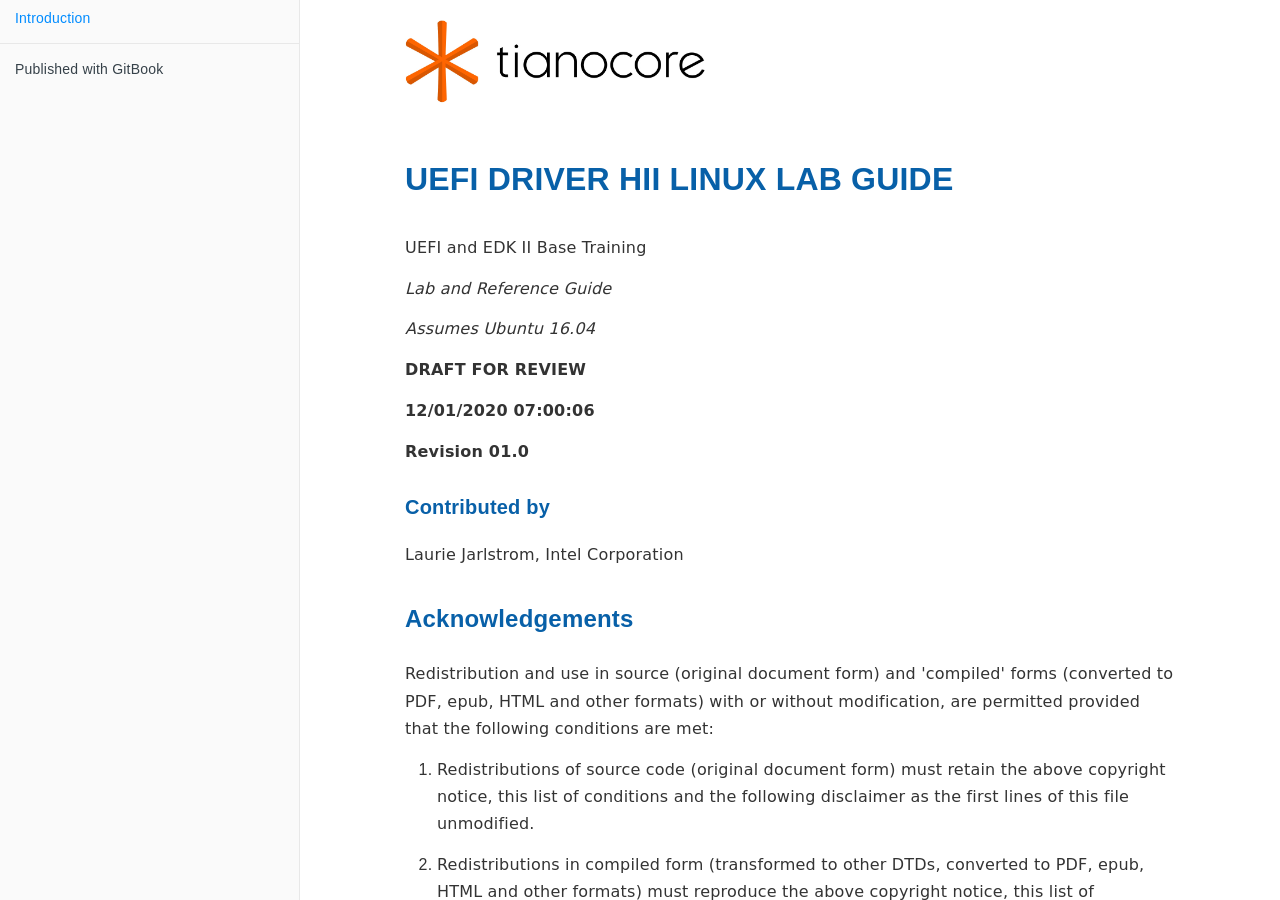
==== draft/index.html @ 70cbac17 "Updated by gitbook-action 2020-12-01 06:59:33" ====
<!DOCTYPE HTML>
<html lang="" >
    <head>
        <meta charset="UTF-8">
        <meta content="text/html; charset=utf-8" http-equiv="Content-Type">
        <title>Introduction · GitBook</title>
        <meta http-equiv="X-UA-Compatible" content="IE=edge" />
        <meta name="description" content="">
        <meta name="generator" content="GitBook 3.2.3">
        
        
        
    
    <link rel="stylesheet" href="gitbook/style.css">

    
            
                
                <link rel="stylesheet" href="gitbook/gitbook-plugin-highlight/website.css">
                
            
                
                <link rel="stylesheet" href="gitbook/gitbook-plugin-search/search.css">
                
            
                
                <link rel="stylesheet" href="gitbook/gitbook-plugin-fontsettings/website.css">
                
            
        

    

    
        
        <link rel="stylesheet" href="styles/website.css">
        
    
        
    
        
    
        
    
        
    
        
    

        
    
    
    <meta name="HandheldFriendly" content="true"/>
    <meta name="viewport" content="width=device-width, initial-scale=1, user-scalable=no">
    <meta name="apple-mobile-web-app-capable" content="yes">
    <meta name="apple-mobile-web-app-status-bar-style" content="black">
    <link rel="apple-touch-icon-precomposed" sizes="152x152" href="gitbook/images/apple-touch-icon-precomposed-152.png">
    <link rel="shortcut icon" href="gitbook/images/favicon.ico" type="image/x-icon">

    
    

    </head>
    <body>
        
<div class="book">
    <div class="book-summary">
        
            
            
                <nav role="navigation">
                


<ul class="summary">
    
    

    

    
        
        
    
        <li class="chapter active" data-level="1.1" data-path="./">
            
                <a href="./">
            
                    
                    Introduction
            
                </a>
            

            
        </li>
    

    

    <li class="divider"></li>

    <li>
        <a href="https://www.gitbook.com" target="blank" class="gitbook-link">
            Published with GitBook
        </a>
    </li>
</ul>


                </nav>
            
        
    </div>

    <div class="book-body">
        
            <div class="body-inner">
                
                    

<div class="book-header" role="navigation">
    

	
    <!-- Title -->
    <h1>
        <i class="fa fa-circle-o-notch fa-spin"></i>
        <a href="." >Introduction</a>
    </h1>
</div>
<div>
    <!-- 
    <img style="float:left; align:middle; height:2em" src="media/TianocoreTitlePageLogo.jpg"/>
     -->
    
      <h2>
        <div style="position:absolute;text-align:left">UEFI Driver HII Linux Lab Guide</div>
        <div style="position:absolute;width:100%;text-align:center">DRAFT </div>
        <div style="text-align:right">Revision 01.0</div>
      </h2>  
    
    <hr>
</div>




                    <div class="page-wrapper" tabindex="-1" role="main">
                        <div class="page-inner">
                            
                                <section class="normal markdown-section">
                                
                                <!--- @file
 README.md file for file UEFI_Driver_HII_Linux_Guide 

Copyright (c) 2018, Intel Corporation. All rights reserved.<BR>

Redistribution and use in source (original document form) and 'compiled'
forms (converted to PDF, epub, HTML and other formats) with or without
modification, are permitted provided that the following conditions are met:

1) Redistributions of source code (original document form) must retain the
above copyright notice, this list of conditions and the following
disclaimer as the first lines of this file unmodified.

2) Redistributions in compiled form (transformed to other DTDs, converted to
PDF, epub, HTML and other formats) must reproduce the above copyright
notice, this list of conditions and the following disclaimer in the
documentation and/or other materials provided with the distribution.

THIS DOCUMENTATION IS PROVIDED BY TIANOCORE PROJECT "AS IS" AND ANY EXPRESS OR
IMPLIED WARRANTIES, INCLUDING, BUT NOT LIMITED TO, THE IMPLIED WARRANTIES OF
MERCHANTABILITY AND FITNESS FOR A PARTICULAR PURPOSE ARE DISCLAIMED. IN NO
EVENT SHALL TIANOCORE PROJECT BE LIABLE FOR ANY DIRECT, INDIRECT, INCIDENTAL,
SPECIAL, EXEMPLARY, OR CONSEQUENTIAL DAMAGES (INCLUDING, BUT NOT LIMITED TO,
PROCUREMENT OF SUBSTITUTE GOODS OR SERVICES; LOSS OF USE, DATA, OR PROFITS;
OR BUSINESS INTERRUPTION) HOWEVER CAUSED AND ON ANY THEORY OF LIABILITY,
WHETHER IN CONTRACT, STRICT LIABILITY, OR TORT (INCLUDING NEGLIGENCE OR
OTHERWISE) ARISING IN ANY WAY OUT OF THE USE OF THIS DOCUMENTATION, EVEN IF
ADVISED OF THE POSSIBILITY OF SUCH DAMAGE.

-->
<p><img src="media/TianocoreTitlePageLogo.jpg" width="300"></p>
<h1 id="uefi-driver-hii-linux-lab-guide">UEFI Driver HII Linux Lab Guide </h1>
<!---
### UEFI Driver HII Linux Lab Guide
-->
<p>UEFI and EDK II Base Training</p>
<p><em>Lab and Reference Guide</em></p>
<p><em>Assumes Ubuntu 16.04</em></p>
<p><strong> DRAFT FOR REVIEW </strong></p>
<p><strong> 12/01/2020 07:00:06 </strong></p>
<p><strong> Revision 01.0 </strong></p>
<h4 id="contributed-by">Contributed by</h4>
<p>Laurie Jarlstrom, Intel Corporation</p>
<h3 id="acknowledgements">Acknowledgements</h3>
<p>Redistribution and use in source (original document form) and &apos;compiled&apos;
forms (converted to PDF, epub, HTML and other formats) with or without
modification, are permitted provided that the following conditions are met:</p>
<ol>
<li><p>Redistributions of source code (original document form) must retain the
above copyright notice, this list of conditions and the following
disclaimer as the first lines of this file unmodified.</p>
</li>
<li><p>Redistributions in compiled form (transformed to other DTDs, converted to
PDF, epub, HTML and other formats) must reproduce the above copyright
notice, this list of conditions and the following disclaimer in the
documentation and/or other materials provided with the distribution.</p>
</li>
</ol>
<p>THIS DOCUMENTATION IS PROVIDED BY TIANOCORE PROJECT &quot;AS IS&quot; AND ANY EXPRESS OR
IMPLIED WARRANTIES, INCLUDING, BUT NOT LIMITED TO, THE IMPLIED WARRANTIES OF
MERCHANTABILITY AND FITNESS FOR A PARTICULAR PURPOSE ARE DISCLAIMED. IN NO
EVENT SHALL TIANOCORE PROJECT BE LIABLE FOR ANY DIRECT, INDIRECT, INCIDENTAL,
SPECIAL, EXEMPLARY, OR CONSEQUENTIAL DAMAGES (INCLUDING, BUT NOT LIMITED TO,
PROCUREMENT OF SUBSTITUTE GOODS OR SERVICES; LOSS OF USE, DATA, OR PROFITS;
OR BUSINESS INTERRUPTION) HOWEVER CAUSED AND ON ANY THEORY OF LIABILITY,
WHETHER IN CONTRACT, STRICT LIABILITY, OR TORT (INCLUDING NEGLIGENCE OR
OTHERWISE) ARISING IN ANY WAY OUT OF THE USE OF THIS DOCUMENTATION, EVEN IF
ADVISED OF THE POSSIBILITY OF SUCH DAMAGE.</p>
<p>Copyright (c) 2018, Intel Corporation. All rights reserved.</p>
<h3 id="revision-history">Revision History</h3>
<table>
<thead>
<tr>
<th>Revision</th>
<th>Revision History</th>
<th>Date</th>
</tr>
</thead>
<tbody>
<tr>
<td>01.0</td>
<td>Initial release.</td>
<td>July 2018</td>
</tr>
</tbody>
</table>
<!--- end of README.md
-->
<h1 id="uefidriverhiilinuxlabguide">UEFI_Driver_HII_Linux_Lab_Guide</h1>

                                
                                </section>
                            
                        </div>
                    </div>
                    
                    

<div>
    <hr>
    
      <h2>
        <div style="position:absolute;text-align:left">UEFI Driver HII Linux Lab Guide</div>
        <div style="position:absolute;width:100%;text-align:center">DRAFT </div>
        <div style="text-align:right">Revision 01.0</div>
      </h2>  
    
</div>



                
            </div>

            
                
                
            
        
    </div>

    <script>
        var gitbook = gitbook || [];
        gitbook.push(function() {
            gitbook.page.hasChanged({"page":{"title":"Introduction","level":"1.1","depth":1,"dir":"ltr"},"config":{"gitbook":"*","theme":"default","variables":{"draft":"yes","title":"UEFI Driver HII Linux Lab Guide","version":"Revision 01.0"},"plugins":["puml-aleung"],"pluginsConfig":{"puml-aleung":{},"highlight":{},"search":{},"lunr":{"maxIndexSize":1000000,"ignoreSpecialCharacters":false},"sharing":{"facebook":true,"twitter":true,"google":false,"weibo":false,"instapaper":false,"vk":false,"all":["facebook","google","twitter","weibo","instapaper"]},"fontsettings":{"theme":"white","family":"sans","size":2},"theme-default":{"styles":{"website":"styles/website.css","pdf":"styles/pdf.css","epub":"styles/epub.css","mobi":"styles/mobi.css","ebook":"styles/ebook.css","print":"styles/print.css"},"showLevel":false}},"structure":{"langs":"LANGS.md","readme":"README.md","glossary":"GLOSSARY.md","summary":"SUMMARY.md"},"pdf":{"pageNumbers":true,"fontSize":12,"fontFamily":"Arial","paperSize":"a4","chapterMark":"pagebreak","pageBreaksBefore":"/","margin":{"right":62,"left":62,"top":56,"bottom":56}},"styles":{"website":"styles/website.css","pdf":"styles/pdf.css","epub":"styles/epub.css","mobi":"styles/mobi.css","ebook":"styles/ebook.css","print":"styles/print.css"}},"file":{"path":"README.md","mtime":"2020-12-01T06:59:34.692Z","type":"markdown"},"gitbook":{"version":"3.2.3","time":"2020-12-01T07:00:06.011Z"},"basePath":".","book":{"language":""}});
        });
    </script>
</div>

        
    <script src="gitbook/gitbook.js"></script>
    <script src="gitbook/theme.js"></script>
    
        
        <script src="gitbook/gitbook-plugin-search/search-engine.js"></script>
        
    
        
        <script src="gitbook/gitbook-plugin-search/search.js"></script>
        
    
        
        <script src="gitbook/gitbook-plugin-lunr/lunr.min.js"></script>
        
    
        
        <script src="gitbook/gitbook-plugin-lunr/search-lunr.js"></script>
        
    
        
        <script src="gitbook/gitbook-plugin-sharing/buttons.js"></script>
        
    
        
        <script src="gitbook/gitbook-plugin-fontsettings/fontsettings.js"></script>
        
    

    </body>
</html>
---- draft/gitbook/gitbook-plugin-highlight/website.css ----
.book .book-body .page-wrapper .page-inner section.normal pre,
.book .book-body .page-wrapper .page-inner section.normal code {
  /* http://jmblog.github.com/color-themes-for-google-code-highlightjs */
  /* Tomorrow Comment */
  /* Tomorrow Red */
  /* Tomorrow Orange */
  /* Tomorrow Yellow */
  /* Tomorrow Green */
  /* Tomorrow Aqua */
  /* Tomorrow Blue */
  /* Tomorrow Purple */
}
.book .book-body .page-wrapper .page-inner section.normal pre .hljs-comment,
.book .book-body .page-wrapper .page-inner section.normal code .hljs-comment,
.book .book-body .page-wrapper .page-inner section.normal pre .hljs-title,
.book .book-body .page-wrapper .page-inner section.normal code .hljs-title {
  color: #8e908c;
}
.book .book-body .page-wrapper .page-inner section.normal pre .hljs-variable,
.book .book-body .page-wrapper .page-inner section.normal code .hljs-variable,
.book .book-body .page-wrapper .page-inner section.normal pre .hljs-attribute,
.book .book-body .page-wrapper .page-inner section.normal code .hljs-attribute,
.book .book-body .page-wrapper .page-inner section.normal pre .hljs-tag,
.book .book-body .page-wrapper .page-inner section.normal code .hljs-tag,
.book .book-body .page-wrapper .page-inner section.normal pre .hljs-regexp,
.book .book-body .page-wrapper .page-inner section.normal code .hljs-regexp,
.book .book-body .page-wrapper .page-inner section.normal pre .hljs-deletion,
.book .book-body .page-wrapper .page-inner section.normal code .hljs-deletion,
.book .book-body .page-wrapper .page-inner section.normal pre .ruby .hljs-constant,
.book .book-body .page-wrapper .page-inner section.normal code .ruby .hljs-constant,
.book .book-body .page-wrapper .page-inner section.normal pre .xml .hljs-tag .hljs-title,
.book .book-body .page-wrapper .page-inner section.normal code .xml .hljs-tag .hljs-title,
.book .book-body .page-wrapper .page-inner section.normal pre .xml .hljs-pi,
.book .book-body .page-wrapper .page-inner section.normal code .xml .hljs-pi,
.book .book-body .page-wrapper .page-inner section.normal pre .xml .hljs-doctype,
.book .book-body .page-wrapper .page-inner section.normal code .xml .hljs-doctype,
.book .book-body .page-wrapper .page-inner section.normal pre .html .hljs-doctype,
.book .book-body .page-wrapper .page-inner section.normal code .html .hljs-doctype,
.book .book-body .page-wrapper .page-inner section.normal pre .css .hljs-id,
.book .book-body .page-wrapper .page-inner section.normal code .css .hljs-id,
.book .book-body .page-wrapper .page-inner section.normal pre .css .hljs-class,
.book .book-body .page-wrapper .page-inner section.normal code .css .hljs-class,
.book .book-body .page-wrapper .page-inner section.normal pre .css .hljs-pseudo,
.book .book-body .page-wrapper .page-inner section.normal code .css .hljs-pseudo {
  color: #c82829;
}
.book .book-body .page-wrapper .page-inner section.normal pre .hljs-number,
.book .book-body .page-wrapper .page-inner section.normal code .hljs-number,
.book .book-body .page-wrapper .page-inner section.normal pre .hljs-preprocessor,
.book .book-body .page-wrapper .page-inner section.normal code .hljs-preprocessor,
.book .book-body .page-wrapper .page-inner section.normal pre .hljs-pragma,
.book .book-body .page-wrapper .page-inner section.normal code .hljs-pragma,
.book .book-body .page-wrapper .page-inner section.normal pre .hljs-built_in,
.book .book-body .page-wrapper .page-inner section.normal code .hljs-built_in,
.book .book-body .page-wrapper .page-inner section.normal pre .hljs-literal,
.book .book-body .page-wrapper .page-inner section.normal code .hljs-literal,
.book .book-body .page-wrapper .page-inner section.normal pre .hljs-params,
.book .book-body .page-wrapper .page-inner section.normal code .hljs-params,
.book .book-body .page-wrapper .page-inner section.normal pre .hljs-constant,
.book .book-body .page-wrapper .page-inner section.normal code .hljs-constant {
  color: #f5871f;
}
.book .book-body .page-wrapper .page-inner section.normal pre .ruby .hljs-class .hljs-title,
.book .book-body .page-wrapper .page-inner section.normal code .ruby .hljs-class .hljs-title,
.book .book-body .page-wrapper .page-inner section.normal pre .css .hljs-rules .hljs-attribute,
.book .book-body .page-wrapper .page-inner section.normal code .css .hljs-rules .hljs-attribute {
  color: #eab700;
}
.book .book-body .page-wrapper .page-inner section.normal pre .hljs-string,
.book .book-body .page-wrapper .page-inner section.normal code .hljs-string,
.book .book-body .page-wrapper .page-inner section.normal pre .hljs-value,
.book .book-body .page-wrapper .page-inner section.normal code .hljs-value,
.book .book-body .page-wrapper .page-inner section.normal pre .hljs-inheritance,
.book .book-body .page-wrapper .page-inner section.normal code .hljs-inheritance,
.book .book-body .page-wrapper .page-inner section.normal pre .hljs-header,
.book .book-body .page-wrapper .page-inner section.normal code .hljs-header,
.book .book-body .page-wrapper .page-inner section.normal pre .hljs-addition,
.book .book-body .page-wrapper .page-inner section.normal code .hljs-addition,
.book .book-body .page-wrapper .page-inner section.normal pre .ruby .hljs-symbol,
.book .book-body .page-wrapper .page-inner section.normal code .ruby .hljs-symbol,
.book .book-body .page-wrapper .page-inner section.normal pre .xml .hljs-cdata,
.book .book-body .page-wrapper .page-inner section.normal code .xml .hljs-cdata {
  color: #718c00;
}
.book .book-body .page-wrapper .page-inner section.normal pre .css .hljs-hexcolor,
.book .book-body .page-wrapper .page-inner section.normal code .css .hljs-hexcolor {
  color: #3e999f;
}
.book .book-body .page-wrapper .page-inner section.normal pre .hljs-function,
.book .book-body .page-wrapper .page-inner section.normal code .hljs-function,
.book .book-body .page-wrapper .page-inner section.normal pre .python .hljs-decorator,
.book .book-body .page-wrapper .page-inner section.normal code .python .hljs-decorator,
.book .book-body .page-wrapper .page-inner section.normal pre .python .hljs-title,
.book .book-body .page-wrapper .page-inner section.normal code .python .hljs-title,
.book .book-body .page-wrapper .page-inner section.normal pre .ruby .hljs-function .hljs-title,
.book .book-body .page-wrapper .page-inner section.normal code .ruby .hljs-function .hljs-title,
.book .book-body .page-wrapper .page-inner section.normal pre .ruby .hljs-title .hljs-keyword,
.book .book-body .page-wrapper .page-inner section.normal code .ruby .hljs-title .hljs-keyword,
.book .book-body .page-wrapper .page-inner section.normal pre .perl .hljs-sub,
.book .book-body .page-wrapper .page-inner section.normal code .perl .hljs-sub,
.book .book-body .page-wrapper .page-inner section.normal pre .javascript .hljs-title,
.book .book-body .page-wrapper .page-inner section.normal code .javascript .hljs-title,
.book .book-body .page-wrapper .page-inner section.normal pre .coffeescript .hljs-title,
.book .book-body .page-wrapper .page-inner section.normal code .coffeescript .hljs-title {
  color: #4271ae;
}
.book .book-body .page-wrapper .page-inner section.normal pre .hljs-keyword,
.book .book-body .page-wrapper .page-inner section.normal code .hljs-keyword,
.book .book-body .page-wrapper .page-inner section.normal pre .javascript .hljs-function,
.book .book-body .page-wrapper .page-inner section.normal code .javascript .hljs-function {
  color: #8959a8;
}
.book .book-body .page-wrapper .page-inner section.normal pre .hljs,
.book .book-body .page-wrapper .page-inner section.normal code .hljs {
  display: block;
  background: white;
  color: #4d4d4c;
  padding: 0.5em;
}
.book .book-body .page-wrapper .page-inner section.normal pre .coffeescript .javascript,
.book .book-body .page-wrapper .page-inner section.normal code .coffeescript .javascript,
.book .book-body .page-wrapper .page-inner section.normal pre .javascript .xml,
.book .book-body .page-wrapper .page-inner section.normal code .javascript .xml,
.book .book-body .page-wrapper .page-inner section.normal pre .tex .hljs-formula,
.book .book-body .page-wrapper .page-inner section.normal code .tex .hljs-formula,
.book .book-body .page-wrapper .page-inner section.normal pre .xml .javascript,
.book .book-body .page-wrapper .page-inner section.normal code .xml .javascript,
.book .book-body .page-wrapper .page-inner section.normal pre .xml .vbscript,
.book .book-body .page-wrapper .page-inner section.normal code .xml .vbscript,
.book .book-body .page-wrapper .page-inner section.normal pre .xml .css,
.book .book-body .page-wrapper .page-inner section.normal code .xml .css,
.book .book-body .page-wrapper .page-inner section.normal pre .xml .hljs-cdata,
.book .book-body .page-wrapper .page-inner section.normal code .xml .hljs-cdata {
  opacity: 0.5;
}
.book.color-theme-1 .book-body .page-wrapper .page-inner section.normal pre,
.book.color-theme-1 .book-body .page-wrapper .page-inner section.normal code {
  /*

Orginal Style from ethanschoonover.com/solarized (c) Jeremy Hull <sourdrums@gmail.com>

*/
  /* Solarized Green */
  /* Solarized Cyan */
  /* Solarized Blue */
  /* Solarized Yellow */
  /* Solarized Orange */
  /* Solarized Red */
  /* Solarized Violet */
}
.book.color-theme-1 .book-body .page-wrapper .page-inner section.normal pre .hljs,
.book.color-theme-1 .book-body .page-wrapper .page-inner section.normal code .hljs {
  display: block;
  padding: 0.5em;
  background: #fdf6e3;
  color: #657b83;
}
.book.color-theme-1 .book-body .page-wrapper .page-inner section.normal pre .hljs-comment,
.book.color-theme-1 .book-body .page-wrapper .page-inner section.normal code .hljs-comment,
.book.color-theme-1 .book-body .page-wrapper .page-inner section.normal pre .hljs-template_comment,
.book.color-theme-1 .book-body .page-wrapper .page-inner section.normal code .hljs-template_comment,
.book.color-theme-1 .book-body .page-wrapper .page-inner section.normal pre .diff .hljs-header,
.book.color-theme-1 .book-body .page-wrapper .page-inner section.normal code .diff .hljs-header,
.book.color-theme-1 .book-body .page-wrapper .page-inner section.normal pre .hljs-doctype,
.book.color-theme-1 .book-body .page-wrapper .page-inner section.normal code .hljs-doctype,
.book.color-theme-1 .book-body .page-wrapper .page-inner section.normal pre .hljs-pi,
.book.color-theme-1 .book-body .page-wrapper .page-inner section.normal code .hljs-pi,
.book.color-theme-1 .book-body .page-wrapper .page-inner section.normal pre .lisp .hljs-string,
.book.color-theme-1 .book-body .page-wrapper .page-inner section.normal code .lisp .hljs-string,
.book.color-theme-1 .book-body .page-wrapper .page-inner section.normal pre .hljs-javadoc,
.book.color-theme-1 .book-body .page-wrapper .page-inner section.normal code .hljs-javadoc {
  color: #93a1a1;
}
.book.color-theme-1 .book-body .page-wrapper .page-inner section.normal pre .hljs-keyword,
.book.color-theme-1 .book-body .page-wrapper .page-inner section.normal code .hljs-keyword,
.book.color-theme-1 .book-body .page-wrapper .page-inner section.normal pre .hljs-winutils,
.book.color-theme-1 .book-body .page-wrapper .page-inner section.normal code .hljs-winutils,
.book.color-theme-1 .book-body .page-wrapper .page-inner section.normal pre .method,
.book.color-theme-1 .book-body .page-wrapper .page-inner section.normal code .method,
.book.color-theme-1 .book-body .page-wrapper .page-inner section.normal pre .hljs-addition,
.book.color-theme-1 .book-body .page-wrapper .page-inner section.normal code .hljs-addition,
.book.color-theme-1 .book-body .page-wrapper .page-inner section.normal pre .css .hljs-tag,
.book.color-theme-1 .book-body .page-wrapper .page-inner section.normal code .css .hljs-tag,
.book.color-theme-1 .book-body .page-wrapper .page-inner section.normal pre .hljs-request,
.book.color-theme-1 .book-body .page-wrapper .page-inner section.normal code .hljs-request,
.book.color-theme-1 .book-body .page-wrapper .page-inner section.normal pre .hljs-status,
.book.color-theme-1 .book-body .page-wrapper .page-inner section.normal code .hljs-status,
.book.color-theme-1 .book-body .page-wrapper .page-inner section.normal pre .nginx .hljs-title,
.book.color-theme-1 .book-body .page-wrapper .page-inner section.normal code .nginx .hljs-title {
  color: #859900;
}
.book.color-theme-1 .book-body .page-wrapper .page-inner section.normal pre .hljs-number,
.book.color-theme-1 .book-body .page-wrapper .page-inner section.normal code .hljs-number,
.book.color-theme-1 .book-body .page-wrapper .page-inner section.normal pre .hljs-command,
.book.color-theme-1 .book-body .page-wrapper .page-inner section.normal code .hljs-command,
.book.color-theme-1 .book-body .page-wrapper .page-inner section.normal pre .hljs-string,
.book.color-theme-1 .book-body .page-wrapper .page-inner section.normal code .hljs-string,
.book.color-theme-1 .book-body .page-wrapper .page-inner section.normal pre .hljs-tag .hljs-value,
.book.color-theme-1 .book-body .page-wrapper .page-inner section.normal code .hljs-tag .hljs-value,
.book.color-theme-1 .book-body .page-wrapper .page-inner section.normal pre .hljs-rules .hljs-value,
.book.color-theme-1 .book-body .page-wrapper .page-inner section.normal code .hljs-rules .hljs-value,
.book.color-theme-1 .book-body .page-wrapper .page-inner section.normal pre .hljs-phpdoc,
.book.color-theme-1 .book-body .page-wrapper .page-inner section.normal code .hljs-phpdoc,
.book.color-theme-1 .book-body .page-wrapper .page-inner section.normal pre .tex .hljs-formula,
.book.color-theme-1 .book-body .page-wrapper .page-inner section.normal code .tex .hljs-formula,
.book.color-theme-1 .book-body .page-wrapper .page-inner section.normal pre .hljs-regexp,
.book.color-theme-1 .book-body .page-wrapper .page-inner section.normal code .hljs-regexp,
.book.color-theme-1 .book-body .page-wrapper .page-inner section.normal pre .hljs-hexcolor,
.book.color-theme-1 .book-body .page-wrapper .page-inner section.normal code .hljs-hexcolor,
.book.color-theme-1 .book-body .page-wrapper .page-inner section.normal pre .hljs-link_url,
.book.color-theme-1 .book-body .page-wrapper .page-inner section.normal code .hljs-link_url {
  color: #2aa198;
}
.book.color-theme-1 .book-body .page-wrapper .page-inner section.normal pre .hljs-title,
.book.color-theme-1 .book-body .page-wrapper .page-inner section.normal code .hljs-title,
.book.color-theme-1 .book-body .page-wrapper .page-inner section.normal pre .hljs-localvars,
.book.color-theme-1 .book-body .page-wrapper .page-inner section.normal code .hljs-localvars,
.book.color-theme-1 .book-body .page-wrapper .page-inner section.normal pre .hljs-chunk,
.book.color-theme-1 .book-body .page-wrapper .page-inner section.normal code .hljs-chunk,
.book.color-theme-1 .book-body .page-wrapper .page-inner section.normal pre .hljs-decorator,
.book.color-theme-1 .book-body .page-wrapper .page-inner section.normal code .hljs-decorator,
.book.color-theme-1 .book-body .page-wrapper .page-inner section.normal pre .hljs-built_in,
.book.color-theme-1 .book-body .page-wrapper .page-inner section.normal code .hljs-built_in,
.book.color-theme-1 .book-body .page-wrapper .page-inner section.normal pre .hljs-identifier,
.book.color-theme-1 .book-body .page-wrapper .page-inner section.normal code .hljs-identifier,
.book.color-theme-1 .book-body .page-wrapper .page-inner section.normal pre .vhdl .hljs-literal,
.book.color-theme-1 .book-body .page-wrapper .page-inner section.normal code .vhdl .hljs-literal,
.book.color-theme-1 .book-body .page-wrapper .page-inner section.normal pre .hljs-id,
.book.color-theme-1 .book-body .page-wrapper .page-inner section.normal code .hljs-id,
.book.color-theme-1 .book-body .page-wrapper .page-inner section.normal pre .css .hljs-function,
.book.color-theme-1 .book-body .page-wrapper .page-inner section.normal code .css .hljs-function {
  color: #268bd2;
}
.book.color-theme-1 .book-body .page-wrapper .page-inner section.normal pre .hljs-attribute,
.book.color-theme-1 .book-body .page-wrapper .page-inner section.normal code .hljs-attribute,
.book.color-theme-1 .book-body .page-wrapper .page-inner section.normal pre .hljs-variable,
.book.color-theme-1 .book-body .page-wrapper .page-inner section.normal code .hljs-variable,
.book.color-theme-1 .book-body .page-wrapper .page-inner section.normal pre .lisp .hljs-body,
.book.color-theme-1 .book-body .page-wrapper .page-inner section.normal code .lisp .hljs-body,
.book.color-theme-1 .book-body .page-wrapper .page-inner section.normal pre .smalltalk .hljs-number,
.book.color-theme-1 .book-body .page-wrapper .page-inner section.normal code .smalltalk .hljs-number,
.book.color-theme-1 .book-body .page-wrapper .page-inner section.normal pre .hljs-constant,
.book.color-theme-1 .book-body .page-wrapper .page-inner section.normal code .hljs-constant,
.book.color-theme-1 .book-body .page-wrapper .page-inner section.normal pre .hljs-class .hljs-title,
.book.color-theme-1 .book-body .page-wrapper .page-inner section.normal code .hljs-class .hljs-title,
.book.color-theme-1 .book-body .page-wrapper .page-inner section.normal pre .hljs-parent,
.book.color-theme-1 .book-body .page-wrapper .page-inner section.normal code .hljs-parent,
.book.color-theme-1 .book-body .page-wrapper .page-inner section.normal pre .haskell .hljs-type,
.book.color-theme-1 .book-body .page-wrapper .page-inner section.normal code .haskell .hljs-type,
.book.color-theme-1 .book-body .page-wrapper .page-inner section.normal pre .hljs-link_reference,
.book.color-theme-1 .book-body .page-wrapper .page-inner section.normal code .hljs-link_reference {
  color: #b58900;
}
.book.color-theme-1 .book-body .page-wrapper .page-inner section.normal pre .hljs-preprocessor,
.book.color-theme-1 .book-body .page-wrapper .page-inner section.normal code .hljs-preprocessor,
.book.color-theme-1 .book-body .page-wrapper .page-inner section.normal pre .hljs-preprocessor .hljs-keyword,
.book.color-theme-1 .book-body .page-wrapper .page-inner section.normal code .hljs-preprocessor .hljs-keyword,
.book.color-theme-1 .book-body .page-wrapper .page-inner section.normal pre .hljs-pragma,
.book.color-theme-1 .book-body .page-wrapper .page-inner section.normal code .hljs-pragma,
.book.color-theme-1 .book-body .page-wrapper .page-inner section.normal pre .hljs-shebang,
.book.color-theme-1 .book-body .page-wrapper .page-inner section.normal code .hljs-shebang,
.book.color-theme-1 .book-body .page-wrapper .page-inner section.normal pre .hljs-symbol,
.book.color-theme-1 .book-body .page-wrapper .page-inner section.normal code .hljs-symbol,
.book.color-theme-1 .book-body .page-wrapper .page-inner section.normal pre .hljs-symbol .hljs-string,
.book.color-theme-1 .book-body .page-wrapper .page-inner section.normal code .hljs-symbol .hljs-string,
.book.color-theme-1 .book-body .page-wrapper .page-inner section.normal pre .diff .hljs-change,
.book.color-theme-1 .book-body .page-wrapper .page-inner section.normal code .diff .hljs-change,
.book.color-theme-1 .book-body .page-wrapper .page-inner section.normal pre .hljs-special,
.book.color-theme-1 .book-body .page-wrapper .page-inner section.normal code .hljs-special,
.book.color-theme-1 .book-body .page-wrapper .page-inner section.normal pre .hljs-attr_selector,
.book.color-theme-1 .book-body .page-wrapper .page-inner section.normal code .hljs-attr_selector,
.book.color-theme-1 .book-body .page-wrapper .page-inner section.normal pre .hljs-subst,
.book.color-theme-1 .book-body .page-wrapper .page-inner section.normal code .hljs-subst,
.book.color-theme-1 .book-body .page-wrapper .page-inner section.normal pre .hljs-cdata,
.book.color-theme-1 .book-body .page-wrapper .page-inner section.normal code .hljs-cdata,
.book.color-theme-1 .book-body .page-wrapper .page-inner section.normal pre .clojure .hljs-title,
.book.color-theme-1 .book-body .page-wrapper .page-inner section.normal code .clojure .hljs-title,
.book.color-theme-1 .book-body .page-wrapper .page-inner section.normal pre .css .hljs-pseudo,
.book.color-theme-1 .book-body .page-wrapper .page-inner section.normal code .css .hljs-pseudo,
.book.color-theme-1 .book-body .page-wrapper .page-inner section.normal pre .hljs-header,
.book.color-theme-1 .book-body .page-wrapper .page-inner section.normal code .hljs-header {
  color: #cb4b16;
}
.book.color-theme-1 .book-body .page-wrapper .page-inner section.normal pre .hljs-deletion,
.book.color-theme-1 .book-body .page-wrapper .page-inner section.normal code .hljs-deletion,
.book.color-theme-1 .book-body .page-wrapper .page-inner section.normal pre .hljs-important,
.book.color-theme-1 .book-body .page-wrapper .page-inner section.normal code .hljs-important {
  color: #dc322f;
}
.book.color-theme-1 .book-body .page-wrapper .page-inner section.normal pre .hljs-link_label,
.book.color-theme-1 .book-body .page-wrapper .page-inner section.normal code .hljs-link_label {
  color: #6c71c4;
}
.book.color-theme-1 .book-body .page-wrapper .page-inner section.normal pre .tex .hljs-formula,
.book.color-theme-1 .book-body .page-wrapper .page-inner section.normal code .tex .hljs-formula {
  background: #eee8d5;
}
.book.color-theme-2 .book-body .page-wrapper .page-inner section.normal pre,
.book.color-theme-2 .book-body .page-wrapper .page-inner section.normal code {
  /* Tomorrow Night Bright Theme */
  /* Original theme - https://github.com/chriskempson/tomorrow-theme */
  /* http://jmblog.github.com/color-themes-for-google-code-highlightjs */
  /* Tomorrow Comment */
  /* Tomorrow Red */
  /* Tomorrow Orange */
  /* Tomorrow Yellow */
  /* Tomorrow Green */
  /* Tomorrow Aqua */
  /* Tomorrow Blue */
  /* Tomorrow Purple */
}
.book.color-theme-2 .book-body .page-wrapper .page-inner section.normal pre .hljs-comment,
.book.color-theme-2 .book-body .page-wrapper .page-inner section.normal code .hljs-comment,
.book.color-theme-2 .book-body .page-wrapper .page-inner section.normal pre .hljs-title,
.book.color-theme-2 .book-body .page-wrapper .page-inner section.normal code .hljs-title {
  color: #969896;
}
.book.color-theme-2 .book-body .page-wrapper .page-inner section.normal pre .hljs-variable,
.book.color-theme-2 .book-body .page-wrapper .page-inner section.normal code .hljs-variable,
.book.color-theme-2 .book-body .page-wrapper .page-inner section.normal pre .hljs-attribute,
.book.color-theme-2 .book-body .page-wrapper .page-inner section.normal code .hljs-attribute,
.book.color-theme-2 .book-body .page-wrapper .page-inner section.normal pre .hljs-tag,
.book.color-theme-2 .book-body .page-wrapper .page-inner section.normal code .hljs-tag,
.book.color-theme-2 .book-body .page-wrapper .page-inner section.normal pre .hljs-regexp,
.book.color-theme-2 .book-body .page-wrapper .page-inner section.normal code .hljs-regexp,
.book.color-theme-2 .book-body .page-wrapper .page-inner section.normal pre .hljs-deletion,
.book.color-theme-2 .book-body .page-wrapper .page-inner section.normal code .hljs-deletion,
.book.color-theme-2 .book-body .page-wrapper .page-inner section.normal pre .ruby .hljs-constant,
.book.color-theme-2 .book-body .page-wrapper .page-inner section.normal code .ruby .hljs-constant,
.book.color-theme-2 .book-body .page-wrapper .page-inner section.normal pre .xml .hljs-tag .hljs-title,
.book.color-theme-2 .book-body .page-wrapper .page-inner section.normal code .xml .hljs-tag .hljs-title,
.book.color-theme-2 .book-body .page-wrapper .page-inner section.normal pre .xml .hljs-pi,
.book.color-theme-2 .book-body .page-wrapper .page-inner section.normal code .xml .hljs-pi,
.book.color-theme-2 .book-body .page-wrapper .page-inner section.normal pre .xml .hljs-doctype,
.book.color-theme-2 .book-body .page-wrapper .page-inner section.normal code .xml .hljs-doctype,
.book.color-theme-2 .book-body .page-wrapper .page-inner section.normal pre .html .hljs-doctype,
.book.color-theme-2 .book-body .page-wrapper .page-inner section.normal code .html .hljs-doctype,
.book.color-theme-2 .book-body .page-wrapper .page-inner section.normal pre .css .hljs-id,
.book.color-theme-2 .book-body .page-wrapper .page-inner section.normal code .css .hljs-id,
.book.color-theme-2 .book-body .page-wrapper .page-inner section.normal pre .css .hljs-class,
.book.color-theme-2 .book-body .page-wrapper .page-inner section.normal code .css .hljs-class,
.book.color-theme-2 .book-body .page-wrapper .page-inner section.normal pre .css .hljs-pseudo,
.book.color-theme-2 .book-body .page-wrapper .page-inner section.normal code .css .hljs-pseudo {
  color: #d54e53;
}
.book.color-theme-2 .book-body .page-wrapper .page-inner section.normal pre .hljs-number,
.book.color-theme-2 .book-body .page-wrapper .page-inner section.normal code .hljs-number,
.book.color-theme-2 .book-body .page-wrapper .page-inner section.normal pre .hljs-preprocessor,
.book.color-theme-2 .book-body .page-wrapper .page-inner section.normal code .hljs-preprocessor,
.book.color-theme-2 .book-body .page-wrapper .page-inner section.normal pre .hljs-pragma,
.book.color-theme-2 .book-body .page-wrapper .page-inner section.normal code .hljs-pragma,
.book.color-theme-2 .book-body .page-wrapper .page-inner section.normal pre .hljs-built_in,
.book.color-theme-2 .book-body .page-wrapper .page-inner section.normal code .hljs-built_in,
.book.color-theme-2 .book-body .page-wrapper .page-inner section.normal pre .hljs-literal,
.book.color-theme-2 .book-body .page-wrapper .page-inner section.normal code .hljs-literal,
.book.color-theme-2 .book-body .page-wrapper .page-inner section.normal pre .hljs-params,
.book.color-theme-2 .book-body .page-wrapper .page-inner section.normal code .hljs-params,
.book.color-theme-2 .book-body .page-wrapper .page-inner section.normal pre .hljs-constant,
.book.color-theme-2 .book-body .page-wrapper .page-inner section.normal code .hljs-constant {
  color: #e78c45;
}
.book.color-theme-2 .book-body .page-wrapper .page-inner section.normal pre .ruby .hljs-class .hljs-title,
.book.color-theme-2 .book-body .page-wrapper .page-inner section.normal code .ruby .hljs-class .hljs-title,
.book.color-theme-2 .book-body .page-wrapper .page-inner section.normal pre .css .hljs-rules .hljs-attribute,
.book.color-theme-2 .book-body .page-wrapper .page-inner section.normal code .css .hljs-rules .hljs-attribute {
  color: #e7c547;
}
.book.color-theme-2 .book-body .page-wrapper .page-inner section.normal pre .hljs-string,
.book.color-theme-2 .book-body .page-wrapper .page-inner section.normal code .hljs-string,
.book.color-theme-2 .book-body .page-wrapper .page-inner section.normal pre .hljs-value,
.book.color-theme-2 .book-body .page-wrapper .page-inner section.normal code .hljs-value,
.book.color-theme-2 .book-body .page-wrapper .page-inner section.normal pre .hljs-inheritance,
.book.color-theme-2 .book-body .page-wrapper .page-inner section.normal code .hljs-inheritance,
.book.color-theme-2 .book-body .page-wrapper .page-inner section.normal pre .hljs-header,
.book.color-theme-2 .book-body .page-wrapper .page-inner section.normal code .hljs-header,
.book.color-theme-2 .book-body .page-wrapper .page-inner section.normal pre .hljs-addition,
.book.color-theme-2 .book-body .page-wrapper .page-inner section.normal code .hljs-addition,
.book.color-theme-2 .book-body .page-wrapper .page-inner section.normal pre .ruby .hljs-symbol,
.book.color-theme-2 .book-body .page-wrapper .page-inner section.normal code .ruby .hljs-symbol,
.book.color-theme-2 .book-body .page-wrapper .page-inner section.normal pre .xml .hljs-cdata,
.book.color-theme-2 .book-body .page-wrapper .page-inner section.normal code .xml .hljs-cdata {
  color: #b9ca4a;
}
.book.color-theme-2 .book-body .page-wrapper .page-inner section.normal pre .css .hljs-hexcolor,
.book.color-theme-2 .book-body .page-wrapper .page-inner section.normal code .css .hljs-hexcolor {
  color: #70c0b1;
}
.book.color-theme-2 .book-body .page-wrapper .page-inner section.normal pre .hljs-function,
.book.color-theme-2 .book-body .page-wrapper .page-inner section.normal code .hljs-function,
.book.color-theme-2 .book-body .page-wrapper .page-inner section.normal pre .python .hljs-decorator,
.book.color-theme-2 .book-body .page-wrapper .page-inner section.normal code .python .hljs-decorator,
.book.color-theme-2 .book-body .page-wrapper .page-inner section.normal pre .python .hljs-title,
.book.color-theme-2 .book-body .page-wrapper .page-inner section.normal code .python .hljs-title,
.book.color-theme-2 .book-body .page-wrapper .page-inner section.normal pre .ruby .hljs-function .hljs-title,
.book.color-theme-2 .book-body .page-wrapper .page-inner section.normal code .ruby .hljs-function .hljs-title,
.book.color-theme-2 .book-body .page-wrapper .page-inner section.normal pre .ruby .hljs-title .hljs-keyword,
.book.color-theme-2 .book-body .page-wrapper .page-inner section.normal code .ruby .hljs-title .hljs-keyword,
.book.color-theme-2 .book-body .page-wrapper .page-inner section.normal pre .perl .hljs-sub,
.book.color-theme-2 .book-body .page-wrapper .page-inner section.normal code .perl .hljs-sub,
.book.color-theme-2 .book-body .page-wrapper .page-inner section.normal pre .javascript .hljs-title,
.book.color-theme-2 .book-body .page-wrapper .page-inner section.normal code .javascript .hljs-title,
.book.color-theme-2 .book-body .page-wrapper .page-inner section.normal pre .coffeescript .hljs-title,
.book.color-theme-2 .book-body .page-wrapper .page-inner section.normal code .coffeescript .hljs-title {
  color: #7aa6da;
}
.book.color-theme-2 .book-body .page-wrapper .page-inner section.normal pre .hljs-keyword,
.book.color-theme-2 .book-body .page-wrapper .page-inner section.normal code .hljs-keyword,
.book.color-theme-2 .book-body .page-wrapper .page-inner section.normal pre .javascript .hljs-function,
.book.color-theme-2 .book-body .page-wrapper .page-inner section.normal code .javascript .hljs-function {
  color: #c397d8;
}
.book.color-theme-2 .book-body .page-wrapper .page-inner section.normal pre .hljs,
.book.color-theme-2 .book-body .page-wrapper .page-inner section.normal code .hljs {
  display: block;
  background: black;
  color: #eaeaea;
  padding: 0.5em;
}
.book.color-theme-2 .book-body .page-wrapper .page-inner section.normal pre .coffeescript .javascript,
.book.color-theme-2 .book-body .page-wrapper .page-inner section.normal code .coffeescript .javascript,
.book.color-theme-2 .book-body .page-wrapper .page-inner section.normal pre .javascript .xml,
.book.color-theme-2 .book-body .page-wrapper .page-inner section.normal code .javascript .xml,
.book.color-theme-2 .book-body .page-wrapper .page-inner section.normal pre .tex .hljs-formula,
.book.color-theme-2 .book-body .page-wrapper .page-inner section.normal code .tex .hljs-formula,
.book.color-theme-2 .book-body .page-wrapper .page-inner section.normal pre .xml .javascript,
.book.color-theme-2 .book-body .page-wrapper .page-inner section.normal code .xml .javascript,
.book.color-theme-2 .book-body .page-wrapper .page-inner section.normal pre .xml .vbscript,
.book.color-theme-2 .book-body .page-wrapper .page-inner section.normal code .xml .vbscript,
.book.color-theme-2 .book-body .page-wrapper .page-inner section.normal pre .xml .css,
.book.color-theme-2 .book-body .page-wrapper .page-inner section.normal code .xml .css,
.book.color-theme-2 .book-body .page-wrapper .page-inner section.normal pre .xml .hljs-cdata,
.book.color-theme-2 .book-body .page-wrapper .page-inner section.normal code .xml .hljs-cdata {
  opacity: 0.5;
}
---- draft/gitbook/gitbook-plugin-search/search.css ----
/*
    This CSS only styled the search results section, not the search input
    It defines the basic interraction to hide content when displaying results, etc
*/
#book-search-results .search-results {
  display: none;
}
#book-search-results .search-results ul.search-results-list {
  list-style-type: none;
  padding-left: 0;
}
#book-search-results .search-results ul.search-results-list li {
  margin-bottom: 1.5rem;
  padding-bottom: 0.5rem;
  /* Highlight results */
}
#book-search-results .search-results ul.search-results-list li p em {
  background-color: rgba(255, 220, 0, 0.4);
  font-style: normal;
}
#book-search-results .search-results .no-results {
  display: none;
}
#book-search-results.open .search-results {
  display: block;
}
#book-search-results.open .search-noresults {
  display: none;
}
#book-search-results.no-results .search-results .has-results {
  display: none;
}
#book-search-results.no-results .search-results .no-results {
  display: block;
}
---- draft/gitbook/gitbook-plugin-fontsettings/website.css ----
/*
 * Theme 1
 */
.color-theme-1 .dropdown-menu {
  background-color: #111111;
  border-color: #7e888b;
}
.color-theme-1 .dropdown-menu .dropdown-caret .caret-inner {
  border-bottom: 9px solid #111111;
}
.color-theme-1 .dropdown-menu .buttons {
  border-color: #7e888b;
}
.color-theme-1 .dropdown-menu .button {
  color: #afa790;
}
.color-theme-1 .dropdown-menu .button:hover {
  color: #73553c;
}
/*
 * Theme 2
 */
.color-theme-2 .dropdown-menu {
  background-color: #2d3143;
  border-color: #272a3a;
}
.color-theme-2 .dropdown-menu .dropdown-caret .caret-inner {
  border-bottom: 9px solid #2d3143;
}
.color-theme-2 .dropdown-menu .buttons {
  border-color: #272a3a;
}
.color-theme-2 .dropdown-menu .button {
  color: #62677f;
}
.color-theme-2 .dropdown-menu .button:hover {
  color: #f4f4f5;
}
.book .book-header .font-settings .font-enlarge {
  line-height: 30px;
  font-size: 1.4em;
}
.book .book-header .font-settings .font-reduce {
  line-height: 30px;
  font-size: 1em;
}
.book.color-theme-1 .book-body {
  color: #704214;
  background: #f3eacb;
}
.book.color-theme-1 .book-body .page-wrapper .page-inner section {
  background: #f3eacb;
}
.book.color-theme-2 .book-body {
  color: #bdcadb;
  background: #1c1f2b;
}
.book.color-theme-2 .book-body .page-wrapper .page-inner section {
  background: #1c1f2b;
}
.book.font-size-0 .book-body .page-inner section {
  font-size: 1.2rem;
}
.book.font-size-1 .book-body .page-inner section {
  font-size: 1.4rem;
}
.book.font-size-2 .book-body .page-inner section {
  font-size: 1.6rem;
}
.book.font-size-3 .book-body .page-inner section {
  font-size: 2.2rem;
}
.book.font-size-4 .book-body .page-inner section {
  font-size: 4rem;
}
.book.font-family-0 {
  font-family: Georgia, serif;
}
.book.font-family-1 {
  font-family: "Helvetica Neue", Helvetica, Arial, sans-serif;
}
.book.color-theme-1 .book-body .page-wrapper .page-inner section.normal {
  color: #704214;
}
.book.color-theme-1 .book-body .page-wrapper .page-inner section.normal a {
  color: inherit;
}
.book.color-theme-1 .book-body .page-wrapper .page-inner section.normal h1,
.book.color-theme-1 .book-body .page-wrapper .page-inner section.normal h2,
.book.color-theme-1 .book-body .page-wrapper .page-inner section.normal h3,
.book.color-theme-1 .book-body .page-wrapper .page-inner section.normal h4,
.book.color-theme-1 .book-body .page-wrapper .page-inner section.normal h5,
.book.color-theme-1 .book-body .page-wrapper .page-inner section.normal h6 {
  color: inherit;
}
.book.color-theme-1 .book-body .page-wrapper .page-inner section.normal h1,
.book.color-theme-1 .book-body .page-wrapper .page-inner section.normal h2 {
  border-color: inherit;
}
.book.color-theme-1 .book-body .page-wrapper .page-inner section.normal h6 {
  color: inherit;
}
.book.color-theme-1 .book-body .page-wrapper .page-inner section.normal hr {
  background-color: inherit;
}
.book.color-theme-1 .book-body .page-wrapper .page-inner section.normal blockquote {
  border-color: inherit;
}
.book.color-theme-1 .book-body .page-wrapper .page-inner section.normal pre,
.book.color-theme-1 .book-body .page-wrapper .page-inner section.normal code {
  background: #fdf6e3;
  color: #657b83;
  border-color: #f8df9c;
}
.book.color-theme-1 .book-body .page-wrapper .page-inner section.normal .highlight {
  background-color: inherit;
}
.book.color-theme-1 .book-body .page-wrapper .page-inner section.normal table th,
.book.color-theme-1 .book-body .page-wrapper .page-inner section.normal table td {
  border-color: #f5d06c;
}
.book.color-theme-1 .book-body .page-wrapper .page-inner section.normal table tr {
  color: inherit;
  background-color: #fdf6e3;
  border-color: #444444;
}
.book.color-theme-1 .book-body .page-wrapper .page-inner section.normal table tr:nth-child(2n) {
  background-color: #fbeecb;
}
.book.color-theme-2 .book-body .page-wrapper .page-inner section.normal {
  color: #bdcadb;
}
.book.color-theme-2 .book-body .page-wrapper .page-inner section.normal a {
  color: #3eb1d0;
}
.book.color-theme-2 .book-body .page-wrapper .page-inner section.normal h1,
.book.color-theme-2 .book-body .page-wrapper .page-inner section.normal h2,
.book.color-theme-2 .book-body .page-wrapper .page-inner section.normal h3,
.book.color-theme-2 .book-body .page-wrapper .page-inner section.normal h4,
.book.color-theme-2 .book-body .page-wrapper .page-inner section.normal h5,
.book.color-theme-2 .book-body .page-wrapper .page-inner section.normal h6 {
  color: #fffffa;
}
.book.color-theme-2 .book-body .page-wrapper .page-inner section.normal h1,
.book.color-theme-2 .book-body .page-wrapper .page-inner section.normal h2 {
  border-color: #373b4e;
}
.book.color-theme-2 .book-body .page-wrapper .page-inner section.normal h6 {
  color: #373b4e;
}
.book.color-theme-2 .book-body .page-wrapper .page-inner section.normal hr {
  background-color: #373b4e;
}
.book.color-theme-2 .book-body .page-wrapper .page-inner section.normal blockquote {
  border-color: #373b4e;
}
.book.color-theme-2 .book-body .page-wrapper .page-inner section.normal pre,
.book.color-theme-2 .book-body .page-wrapper .page-inner section.normal code {
  color: #9dbed8;
  background: #2d3143;
  border-color: #2d3143;
}
.book.color-theme-2 .book-body .page-wrapper .page-inner section.normal .highlight {
  background-color: #282a39;
}
.book.color-theme-2 .book-body .page-wrapper .page-inner section.normal table th,
.book.color-theme-2 .book-body .page-wrapper .page-inner section.normal table td {
  border-color: #3b3f54;
}
.book.color-theme-2 .book-body .page-wrapper .page-inner section.normal table tr {
  color: #b6c2d2;
  background-color: #2d3143;
  border-color: #3b3f54;
}
.book.color-theme-2 .book-body .page-wrapper .page-inner section.normal table tr:nth-child(2n) {
  background-color: #35394b;
}
.book.color-theme-1 .book-header {
  color: #afa790;
  background: transparent;
}
.book.color-theme-1 .book-header .btn {
  color: #afa790;
}
.book.color-theme-1 .book-header .btn:hover {
  color: #73553c;
  background: none;
}
.book.color-theme-1 .book-header h1 {
  color: #704214;
}
.book.color-theme-2 .book-header {
  color: #7e888b;
  background: transparent;
}
.book.color-theme-2 .book-header .btn {
  color: #3b3f54;
}
.book.color-theme-2 .book-header .btn:hover {
  color: #fffff5;
  background: none;
}
.book.color-theme-2 .book-header h1 {
  color: #bdcadb;
}
.book.color-theme-1 .book-body .navigation {
  color: #afa790;
}
.book.color-theme-1 .book-body .navigation:hover {
  color: #73553c;
}
.book.color-theme-2 .book-body .navigation {
  color: #383f52;
}
.book.color-theme-2 .book-body .navigation:hover {
  color: #fffff5;
}
/*
 * Theme 1
 */
.book.color-theme-1 .book-summary {
  color: #afa790;
  background: #111111;
  border-right: 1px solid rgba(0, 0, 0, 0.07);
}
.book.color-theme-1 .book-summary .book-search {
  background: transparent;
}
.book.color-theme-1 .book-summary .book-search input,
.book.color-theme-1 .book-summary .book-search input:focus {
  border: 1px solid transparent;
}
.book.color-theme-1 .book-summary ul.summary li.divider {
  background: #7e888b;
  box-shadow: none;
}
.book.color-theme-1 .book-summary ul.summary li i.fa-check {
  color: #33cc33;
}
.book.color-theme-1 .book-summary ul.summary li.done > a {
  color: #877f6a;
}
.book.color-theme-1 .book-summary ul.summary li a,
.book.color-theme-1 .book-summary ul.summary li span {
  color: #877f6a;
  background: transparent;
  font-weight: normal;
}
.book.color-theme-1 .book-summary ul.summary li.active > a,
.book.color-theme-1 .book-summary ul.summary li a:hover {
  color: #704214;
  background: transparent;
  font-weight: normal;
}
/*
 * Theme 2
 */
.book.color-theme-2 .book-summary {
  color: #bcc1d2;
  background: #2d3143;
  border-right: none;
}
.book.color-theme-2 .book-summary .book-search {
  background: transparent;
}
.book.color-theme-2 .book-summary .book-search input,
.book.color-theme-2 .book-summary .book-search input:focus {
  border: 1px solid transparent;
}
.book.color-theme-2 .book-summary ul.summary li.divider {
  background: #272a3a;
  box-shadow: none;
}
.book.color-theme-2 .book-summary ul.summary li i.fa-check {
  color: #33cc33;
}
.book.color-theme-2 .book-summary ul.summary li.done > a {
  color: #62687f;
}
.book.color-theme-2 .book-summary ul.summary li a,
.book.color-theme-2 .book-summary ul.summary li span {
  color: #c1c6d7;
  background: transparent;
  font-weight: 600;
}
.book.color-theme-2 .book-summary ul.summary li.active > a,
.book.color-theme-2 .book-summary ul.summary li a:hover {
  color: #f4f4f5;
  background: #252737;
  font-weight: 600;
}
---- draft/styles/website.css ----
p {
    font-family: sans, sans-serif, Arial;
}

body {
    font-family: sans, sans-serif, Arial;
}

h1 {
    color: #0860A8;
    font-weight: normal;
    font-size: 190%;
    text-transform: uppercase;
}

h2 {
    color: #0860A8;
    font-size: 130%
}

h3 {
    color: #0860A8;
    font-weight: bold;
    font-size: 100%
}

h4 {
    color: #0860A8;
    font-size: 90%
}

h5 {
    font-weight: bold;
    font-size: 90%;
}

h6 {
    font-weight: bold;
    font-size: 90%;
    text-align: center;
}

img {
    max-width: 100%;
    height: auto;
}
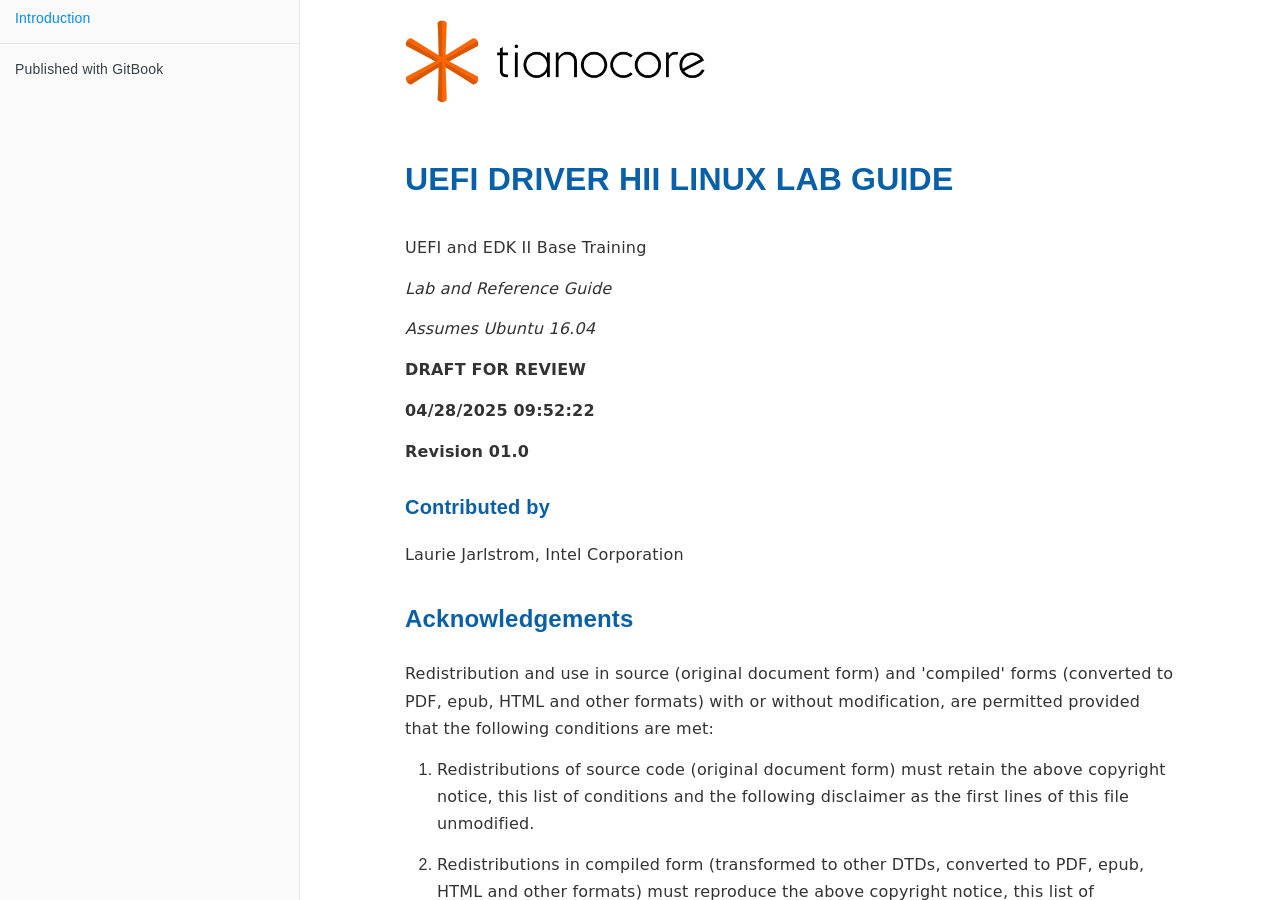
==== commit 3d85266b: "Updated by gitbook-action 2025-04-28 21:51:54" ====
--- a/draft/index.html
+++ b/draft/index.html
@@ -34,17 +34,17 @@
 
     
         
+    
+        
+    
+        
+    
+        
+    
+        
+    
+        
         <link rel="stylesheet" href="styles/website.css">
-        
-    
-        
-    
-        
-    
-        
-    
-        
-    
         
     
 
@@ -191,7 +191,7 @@
 <p><em>Lab and Reference Guide</em></p>
 <p><em>Assumes Ubuntu 16.04</em></p>
 <p><strong> DRAFT FOR REVIEW </strong></p>
-<p><strong> 12/01/2020 07:00:06 </strong></p>
+<p><strong> 04/28/2025 09:52:22 </strong></p>
 <p><strong> Revision 01.0 </strong></p>
 <h4 id="contributed-by">Contributed by</h4>
 <p>Laurie Jarlstrom, Intel Corporation</p>
@@ -276,7 +276,7 @@
     <script>
         var gitbook = gitbook || [];
         gitbook.push(function() {
-            gitbook.page.hasChanged({"page":{"title":"Introduction","level":"1.1","depth":1,"dir":"ltr"},"config":{"gitbook":"*","theme":"default","variables":{"draft":"yes","title":"UEFI Driver HII Linux Lab Guide","version":"Revision 01.0"},"plugins":["puml-aleung"],"pluginsConfig":{"puml-aleung":{},"highlight":{},"search":{},"lunr":{"maxIndexSize":1000000,"ignoreSpecialCharacters":false},"sharing":{"facebook":true,"twitter":true,"google":false,"weibo":false,"instapaper":false,"vk":false,"all":["facebook","google","twitter","weibo","instapaper"]},"fontsettings":{"theme":"white","family":"sans","size":2},"theme-default":{"styles":{"website":"styles/website.css","pdf":"styles/pdf.css","epub":"styles/epub.css","mobi":"styles/mobi.css","ebook":"styles/ebook.css","print":"styles/print.css"},"showLevel":false}},"structure":{"langs":"LANGS.md","readme":"README.md","glossary":"GLOSSARY.md","summary":"SUMMARY.md"},"pdf":{"pageNumbers":true,"fontSize":12,"fontFamily":"Arial","paperSize":"a4","chapterMark":"pagebreak","pageBreaksBefore":"/","margin":{"right":62,"left":62,"top":56,"bottom":56}},"styles":{"website":"styles/website.css","pdf":"styles/pdf.css","epub":"styles/epub.css","mobi":"styles/mobi.css","ebook":"styles/ebook.css","print":"styles/print.css"}},"file":{"path":"README.md","mtime":"2020-12-01T06:59:34.692Z","type":"markdown"},"gitbook":{"version":"3.2.3","time":"2020-12-01T07:00:06.011Z"},"basePath":".","book":{"language":""}});
+            gitbook.page.hasChanged({"page":{"title":"Introduction","level":"1.1","depth":1,"dir":"ltr"},"config":{"gitbook":"*","theme":"default","variables":{"draft":"yes","title":"UEFI Driver HII Linux Lab Guide","version":"Revision 01.0"},"plugins":["puml-aleung"],"pluginsConfig":{"puml-aleung":{},"highlight":{},"search":{},"lunr":{"maxIndexSize":1000000,"ignoreSpecialCharacters":false},"sharing":{"facebook":true,"twitter":true,"google":false,"weibo":false,"instapaper":false,"vk":false,"all":["facebook","google","twitter","weibo","instapaper"]},"fontsettings":{"theme":"white","family":"sans","size":2},"theme-default":{"styles":{"pdf":"styles/pdf.css","epub":"styles/epub.css","mobi":"styles/mobi.css","ebook":"styles/ebook.css","print":"styles/print.css","website":"styles/website.css"},"showLevel":false}},"structure":{"langs":"LANGS.md","readme":"README.md","glossary":"GLOSSARY.md","summary":"SUMMARY.md"},"pdf":{"pageNumbers":true,"fontSize":12,"fontFamily":"Arial","paperSize":"a4","chapterMark":"pagebreak","pageBreaksBefore":"/","margin":{"right":62,"left":62,"top":56,"bottom":56}},"styles":{"pdf":"styles/pdf.css","epub":"styles/epub.css","mobi":"styles/mobi.css","ebook":"styles/ebook.css","print":"styles/print.css","website":"styles/website.css"}},"file":{"path":"README.md","mtime":"2025-04-28T21:51:54.895Z","type":"markdown"},"gitbook":{"version":"3.2.3","time":"2025-04-28T21:52:22.273Z"},"basePath":".","book":{"language":""}});
         });
     </script>
 </div>
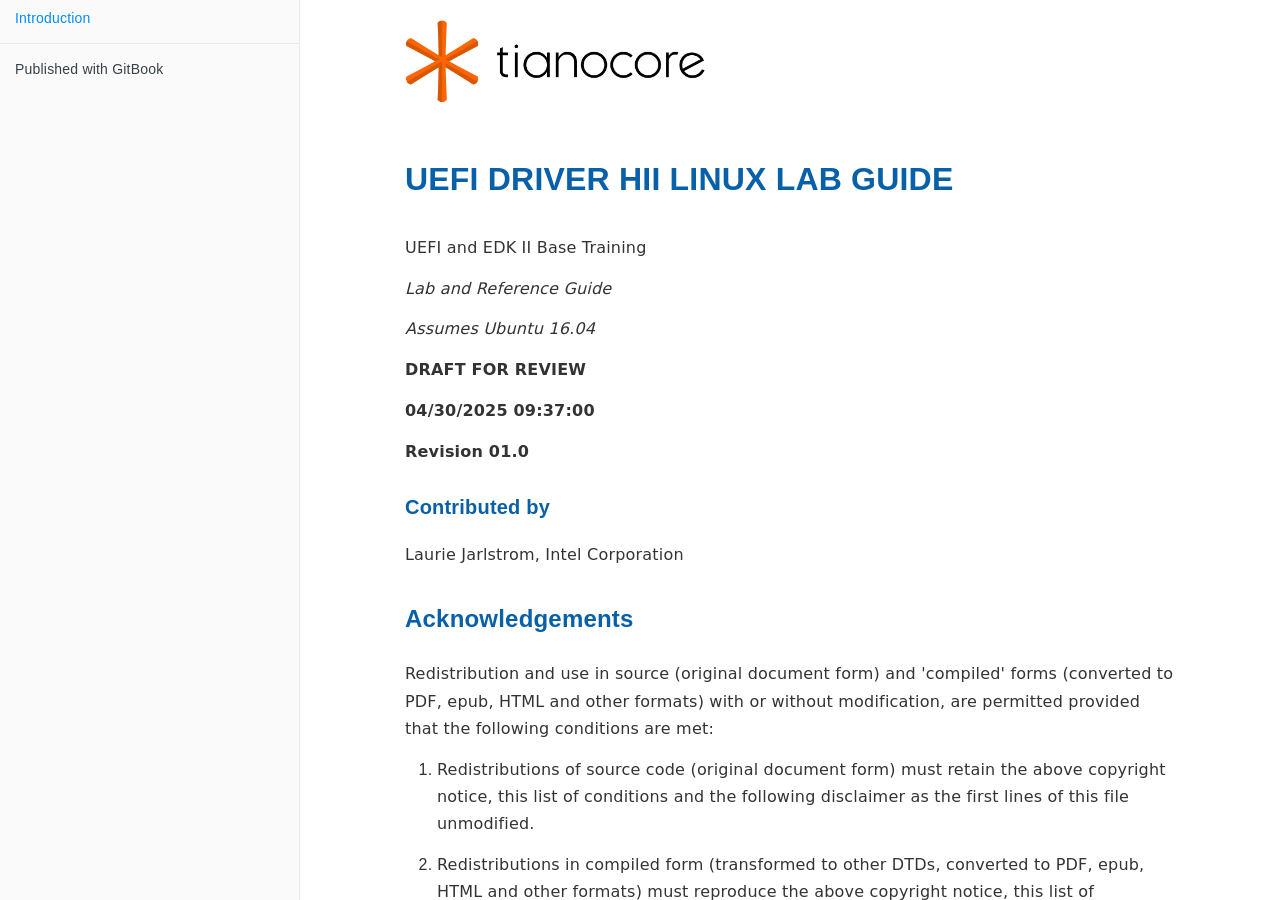
==== commit c093ba06: "Updated by gitbook-action 2025-04-30 21:36:33" ====
--- a/draft/index.html
+++ b/draft/index.html
@@ -191,7 +191,7 @@
 <p><em>Lab and Reference Guide</em></p>
 <p><em>Assumes Ubuntu 16.04</em></p>
 <p><strong> DRAFT FOR REVIEW </strong></p>
-<p><strong> 04/28/2025 09:52:22 </strong></p>
+<p><strong> 04/30/2025 09:37:00 </strong></p>
 <p><strong> Revision 01.0 </strong></p>
 <h4 id="contributed-by">Contributed by</h4>
 <p>Laurie Jarlstrom, Intel Corporation</p>
@@ -276,7 +276,7 @@
     <script>
         var gitbook = gitbook || [];
         gitbook.push(function() {
-            gitbook.page.hasChanged({"page":{"title":"Introduction","level":"1.1","depth":1,"dir":"ltr"},"config":{"gitbook":"*","theme":"default","variables":{"draft":"yes","title":"UEFI Driver HII Linux Lab Guide","version":"Revision 01.0"},"plugins":["puml-aleung"],"pluginsConfig":{"puml-aleung":{},"highlight":{},"search":{},"lunr":{"maxIndexSize":1000000,"ignoreSpecialCharacters":false},"sharing":{"facebook":true,"twitter":true,"google":false,"weibo":false,"instapaper":false,"vk":false,"all":["facebook","google","twitter","weibo","instapaper"]},"fontsettings":{"theme":"white","family":"sans","size":2},"theme-default":{"styles":{"pdf":"styles/pdf.css","epub":"styles/epub.css","mobi":"styles/mobi.css","ebook":"styles/ebook.css","print":"styles/print.css","website":"styles/website.css"},"showLevel":false}},"structure":{"langs":"LANGS.md","readme":"README.md","glossary":"GLOSSARY.md","summary":"SUMMARY.md"},"pdf":{"pageNumbers":true,"fontSize":12,"fontFamily":"Arial","paperSize":"a4","chapterMark":"pagebreak","pageBreaksBefore":"/","margin":{"right":62,"left":62,"top":56,"bottom":56}},"styles":{"pdf":"styles/pdf.css","epub":"styles/epub.css","mobi":"styles/mobi.css","ebook":"styles/ebook.css","print":"styles/print.css","website":"styles/website.css"}},"file":{"path":"README.md","mtime":"2025-04-28T21:51:54.895Z","type":"markdown"},"gitbook":{"version":"3.2.3","time":"2025-04-28T21:52:22.273Z"},"basePath":".","book":{"language":""}});
+            gitbook.page.hasChanged({"page":{"title":"Introduction","level":"1.1","depth":1,"dir":"ltr"},"config":{"gitbook":"*","theme":"default","variables":{"draft":"yes","title":"UEFI Driver HII Linux Lab Guide","version":"Revision 01.0"},"plugins":["puml-aleung"],"pluginsConfig":{"puml-aleung":{},"highlight":{},"search":{},"lunr":{"maxIndexSize":1000000,"ignoreSpecialCharacters":false},"sharing":{"facebook":true,"twitter":true,"google":false,"weibo":false,"instapaper":false,"vk":false,"all":["facebook","google","twitter","weibo","instapaper"]},"fontsettings":{"theme":"white","family":"sans","size":2},"theme-default":{"styles":{"pdf":"styles/pdf.css","epub":"styles/epub.css","mobi":"styles/mobi.css","ebook":"styles/ebook.css","print":"styles/print.css","website":"styles/website.css"},"showLevel":false}},"structure":{"langs":"LANGS.md","readme":"README.md","glossary":"GLOSSARY.md","summary":"SUMMARY.md"},"pdf":{"pageNumbers":true,"fontSize":12,"fontFamily":"Arial","paperSize":"a4","chapterMark":"pagebreak","pageBreaksBefore":"/","margin":{"right":62,"left":62,"top":56,"bottom":56}},"styles":{"pdf":"styles/pdf.css","epub":"styles/epub.css","mobi":"styles/mobi.css","ebook":"styles/ebook.css","print":"styles/print.css","website":"styles/website.css"}},"file":{"path":"README.md","mtime":"2025-04-30T21:36:34.165Z","type":"markdown"},"gitbook":{"version":"3.2.3","time":"2025-04-30T21:37:00.477Z"},"basePath":".","book":{"language":""}});
         });
     </script>
 </div>
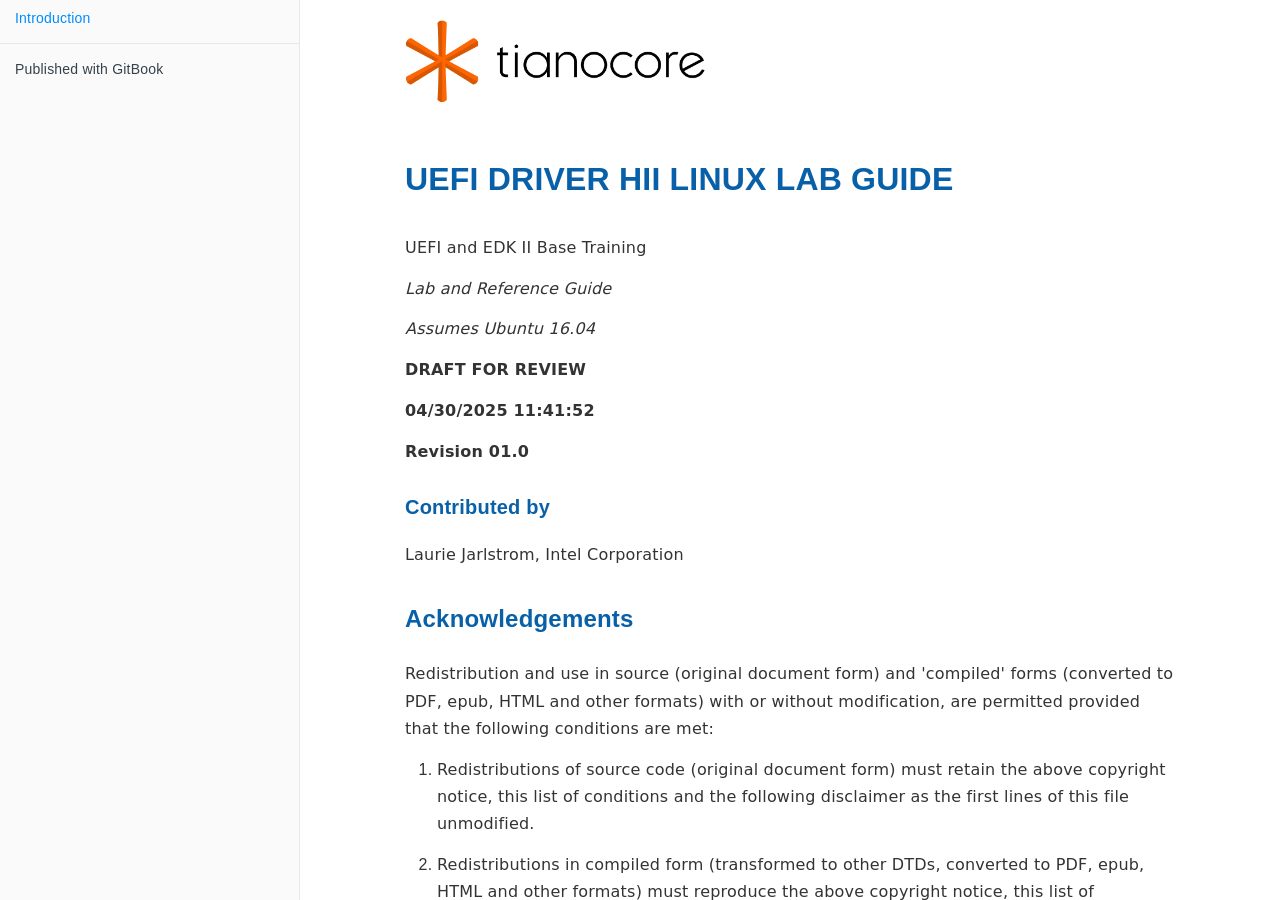
==== commit 8c700dfb: "Updated by gitbook-action 2025-04-30 23:41:24" ====
--- a/draft/index.html
+++ b/draft/index.html
@@ -191,7 +191,7 @@
 <p><em>Lab and Reference Guide</em></p>
 <p><em>Assumes Ubuntu 16.04</em></p>
 <p><strong> DRAFT FOR REVIEW </strong></p>
-<p><strong> 04/30/2025 09:37:00 </strong></p>
+<p><strong> 04/30/2025 11:41:52 </strong></p>
 <p><strong> Revision 01.0 </strong></p>
 <h4 id="contributed-by">Contributed by</h4>
 <p>Laurie Jarlstrom, Intel Corporation</p>
@@ -276,7 +276,7 @@
     <script>
         var gitbook = gitbook || [];
         gitbook.push(function() {
-            gitbook.page.hasChanged({"page":{"title":"Introduction","level":"1.1","depth":1,"dir":"ltr"},"config":{"gitbook":"*","theme":"default","variables":{"draft":"yes","title":"UEFI Driver HII Linux Lab Guide","version":"Revision 01.0"},"plugins":["puml-aleung"],"pluginsConfig":{"puml-aleung":{},"highlight":{},"search":{},"lunr":{"maxIndexSize":1000000,"ignoreSpecialCharacters":false},"sharing":{"facebook":true,"twitter":true,"google":false,"weibo":false,"instapaper":false,"vk":false,"all":["facebook","google","twitter","weibo","instapaper"]},"fontsettings":{"theme":"white","family":"sans","size":2},"theme-default":{"styles":{"pdf":"styles/pdf.css","epub":"styles/epub.css","mobi":"styles/mobi.css","ebook":"styles/ebook.css","print":"styles/print.css","website":"styles/website.css"},"showLevel":false}},"structure":{"langs":"LANGS.md","readme":"README.md","glossary":"GLOSSARY.md","summary":"SUMMARY.md"},"pdf":{"pageNumbers":true,"fontSize":12,"fontFamily":"Arial","paperSize":"a4","chapterMark":"pagebreak","pageBreaksBefore":"/","margin":{"right":62,"left":62,"top":56,"bottom":56}},"styles":{"pdf":"styles/pdf.css","epub":"styles/epub.css","mobi":"styles/mobi.css","ebook":"styles/ebook.css","print":"styles/print.css","website":"styles/website.css"}},"file":{"path":"README.md","mtime":"2025-04-30T21:36:34.165Z","type":"markdown"},"gitbook":{"version":"3.2.3","time":"2025-04-30T21:37:00.477Z"},"basePath":".","book":{"language":""}});
+            gitbook.page.hasChanged({"page":{"title":"Introduction","level":"1.1","depth":1,"dir":"ltr"},"config":{"gitbook":"*","theme":"default","variables":{"draft":"yes","title":"UEFI Driver HII Linux Lab Guide","version":"Revision 01.0"},"plugins":["puml-aleung"],"pluginsConfig":{"puml-aleung":{},"highlight":{},"search":{},"lunr":{"maxIndexSize":1000000,"ignoreSpecialCharacters":false},"sharing":{"facebook":true,"twitter":true,"google":false,"weibo":false,"instapaper":false,"vk":false,"all":["facebook","google","twitter","weibo","instapaper"]},"fontsettings":{"theme":"white","family":"sans","size":2},"theme-default":{"styles":{"pdf":"styles/pdf.css","epub":"styles/epub.css","mobi":"styles/mobi.css","ebook":"styles/ebook.css","print":"styles/print.css","website":"styles/website.css"},"showLevel":false}},"structure":{"langs":"LANGS.md","readme":"README.md","glossary":"GLOSSARY.md","summary":"SUMMARY.md"},"pdf":{"pageNumbers":true,"fontSize":12,"fontFamily":"Arial","paperSize":"a4","chapterMark":"pagebreak","pageBreaksBefore":"/","margin":{"right":62,"left":62,"top":56,"bottom":56}},"styles":{"pdf":"styles/pdf.css","epub":"styles/epub.css","mobi":"styles/mobi.css","ebook":"styles/ebook.css","print":"styles/print.css","website":"styles/website.css"}},"file":{"path":"README.md","mtime":"2025-04-30T23:41:25.640Z","type":"markdown"},"gitbook":{"version":"3.2.3","time":"2025-04-30T23:41:52.547Z"},"basePath":".","book":{"language":""}});
         });
     </script>
 </div>
